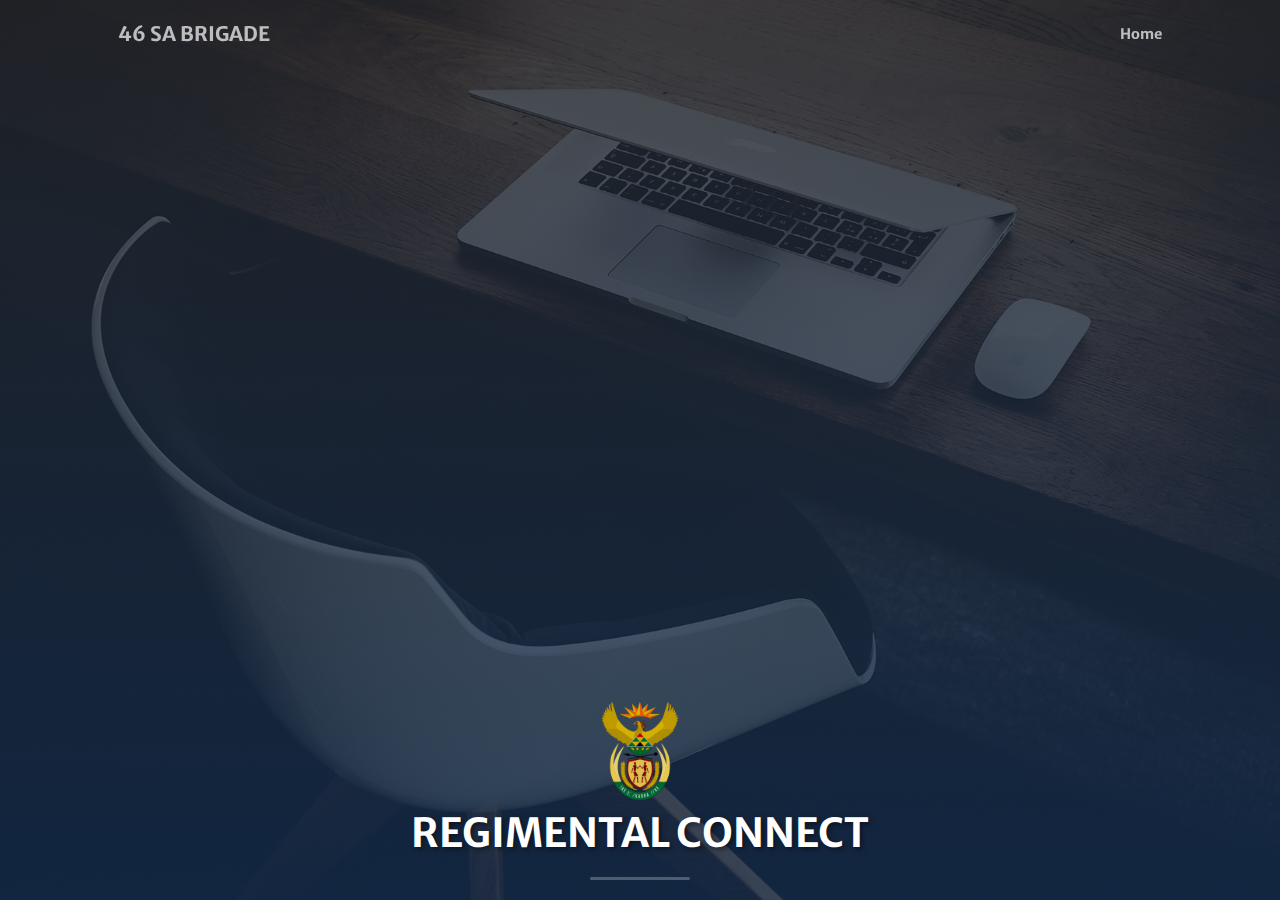
==== login.html @ 407b7415 "slide frames up css" ====
<!DOCTYPE html>
<html lang="en">
<head>
    <meta charset="utf-8" />
    <meta name="viewport" content="width=device-width, initial-scale=1, shrink-to-fit=no" />
    <meta name="description" content="" />
    <meta name="Ishmael L. Mafole" content="" />
    <title>46 SA Brigade | Login</title>
    <link rel="icon" type="image/x-icon" href="assets/favicon.ico" />
    <link href="https://cdn.jsdelivr.net/npm/bootstrap-icons@1.5.0/font/bootstrap-icons.css" rel="stylesheet" />
    <link href="https://fonts.googleapis.com/css?family=Merriweather+Sans:400,700" rel="stylesheet" />
    <link href="https://fonts.googleapis.com/css?family=Merriweather:400,300,300italic,400italic,700,700italic" rel="stylesheet" />
    <link href="css/styles.css" rel="stylesheet" />
</head>
<body id="page-top">
    <nav class="navbar navbar-expand-lg navbar-light fixed-top py-3" id="mainNav">
        <div class="container px-4 px-lg-5">
            <a class="navbar-brand" href="#page-top">46 SA BRIGADE</a>
            <button class="navbar-toggler navbar-toggler-right" type="button" data-bs-toggle="collapse" data-bs-target="#navbarResponsive" aria-controls="navbarResponsive" aria-expanded="false" aria-label="Toggle navigation"><span class="navbar-toggler-icon"></span></button>
            <div class="collapse navbar-collapse" id="navbarResponsive">
                <ul class="navbar-nav ms-auto my-2 my-lg-0">
                    <li class="nav-item"><a class="nav-link" href="index.html">Home</a></li>
                </ul>
            </div>
        </div>
    </nav>
    <header class="masthead">
        <div class="container px-4 px-lg-5 h-100">
            <div class="row gx-4 gx-lg-5 h-100 align-items-center justify-content-center text-center">
                <div class="col-lg-8 h-70 align-self-end text-center animated-slide-up">
                    <!-- Logo & Name -->
                    <img src="assets/img/coa.png" alt="46 SA Brigade Logo" class="img-fluid mb-2" style="max-height: 100px;" />
                    <h1 class="text-white font-weight-bold">Regimental Connect</h1>
                    <hr class="divider" />
                </div>
            </div>
        </div>
    </header>
    <script src="https://cdn.jsdelivr.net/npm/bootstrap@5.2.3/dist/js/bootstrap.bundle.min.js"></script>
    <script src="js/scripts.js"></script>
</body>
</html>
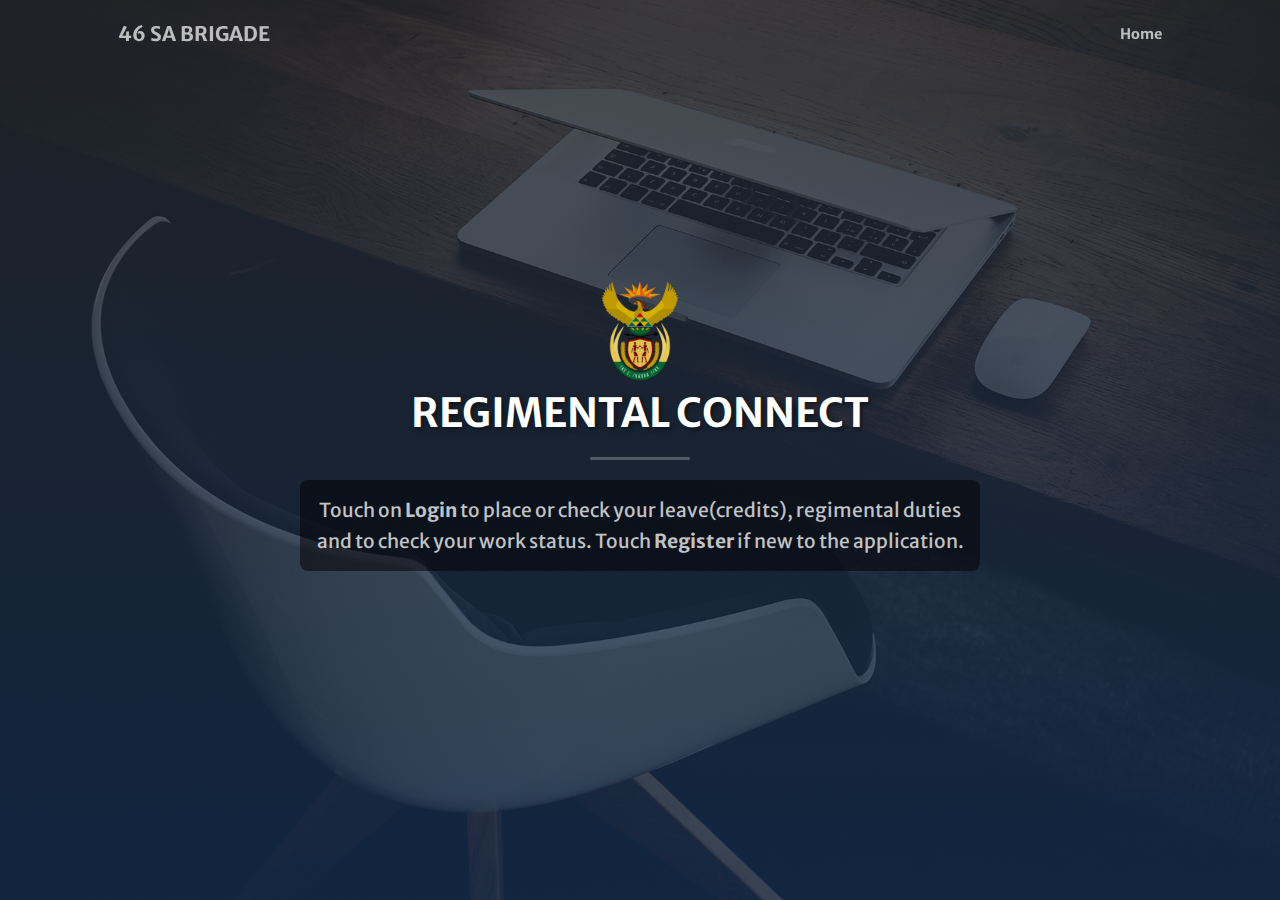
==== commit 0988d602: "update" ====
--- a/login.html
+++ b/login.html
@@ -33,7 +33,17 @@
                     <h1 class="text-white font-weight-bold">Regimental Connect</h1>
                     <hr class="divider" />
                 </div>
+                <div class="col-lg-8 h-90 my-6 align-self-baseline">
+                    <p class="text-white-75 mb-5">Touch on <b>Login</b> to place or check your leave(credits), regimental duties and to check your work status. Touch <b>Register</b> if new to the application. </p>
+                    <div class="d-flex justify-content-between">
+                        <form action="login.php" method="post">
+                            <div class="form-group">
+                            </div>
+                        </form>
+                    </div>
+                </div>
             </div>
+            
         </div>
     </header>
     <script src="https://cdn.jsdelivr.net/npm/bootstrap@5.2.3/dist/js/bootstrap.bundle.min.js"></script>
